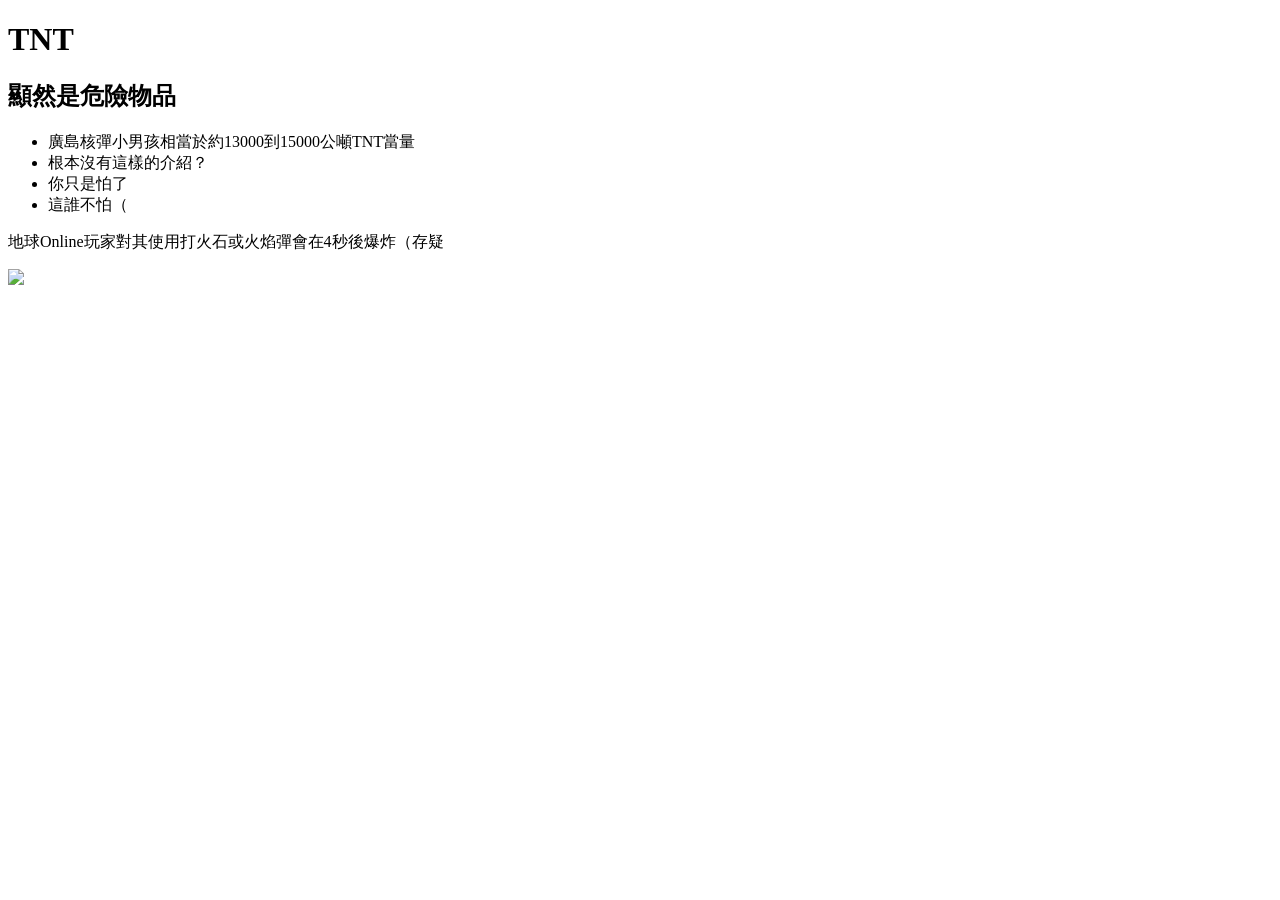
==== TNT.html @ c16bf7b8 "TNT" ====
<!DOCTYPE html>
<html lang="en">
<head>
    <meta charset="UTF-8">
    <meta name="viewport" content="width=device-width, initial-scale=1.0">
    <title>Document</title>
</head>
<body>
    <div>
        <h1>TNT</h1>
        <h2>顯然是危險物品</h2>
        <ul>
            <li>廣島核彈小男孩相當於約13000到15000公噸TNT當量</li>
            <li>根本沒有這樣的介紹？</li>
            <li>你只是怕了</li>
            <li>這誰不怕（</li>
        </ul>
        <p>地球Online玩家對其使用打火石或火焰彈會在4秒後爆炸（存疑</p>
        <img src="https://zh.minecraft.wiki/images/Minecraft-tnt-explosion.gif?66b12"> 
    </div>
</body>
</html>
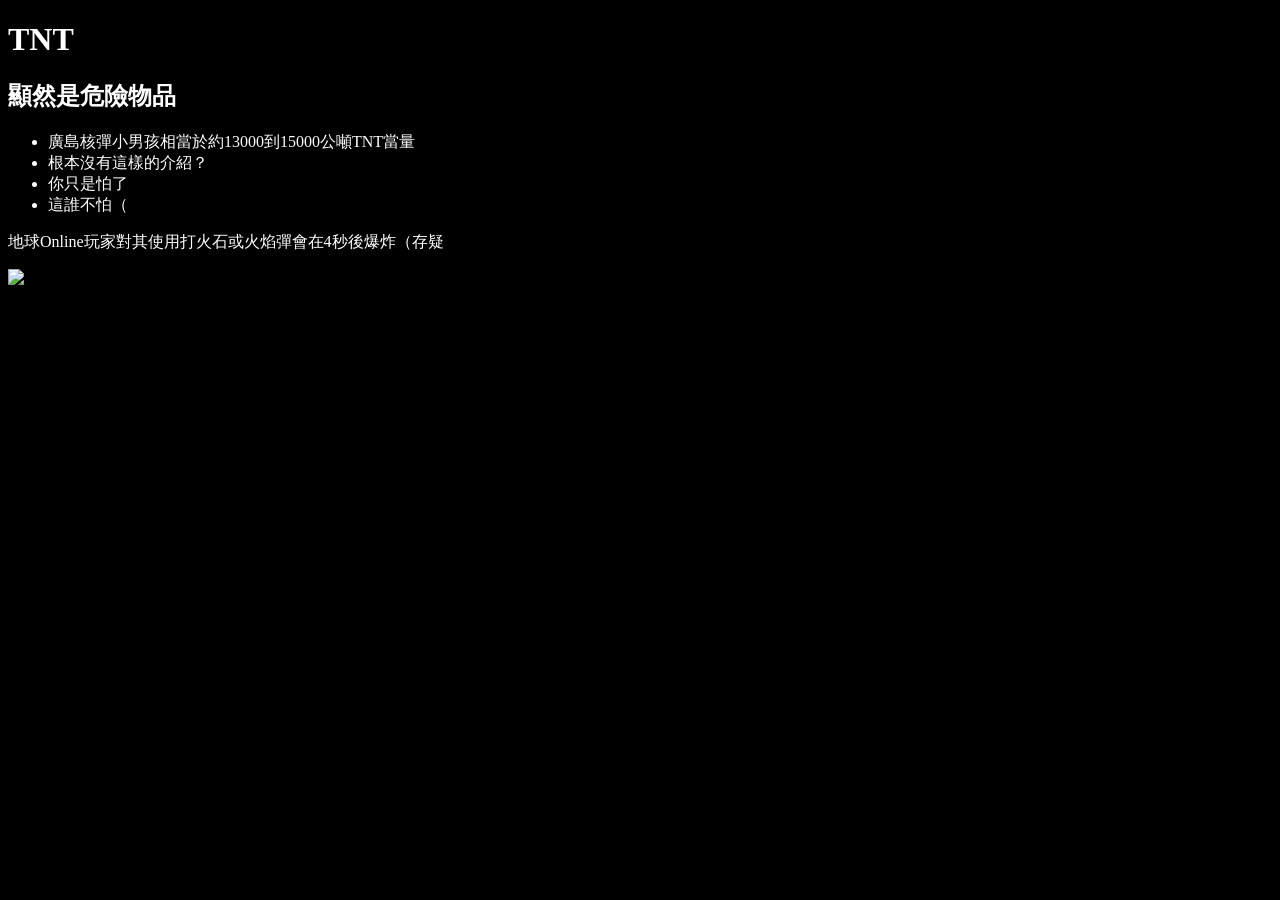
==== commit 80eb9884: "TNT" ====
--- a/TNT.html
+++ b/TNT.html
@@ -3,7 +3,8 @@
 <head>
     <meta charset="UTF-8">
     <meta name="viewport" content="width=device-width, initial-scale=1.0">
-    <title>Document</title>
+    <title>TNT</title>
+    <link rel="stylesheet" href="TNT.css">
 </head>
 <body>
     <div>
--- a/TNT.css
+++ b/TNT.css
@@ -0,0 +1,4 @@
+body{
+    background-color: black;
+    color:white;
+}
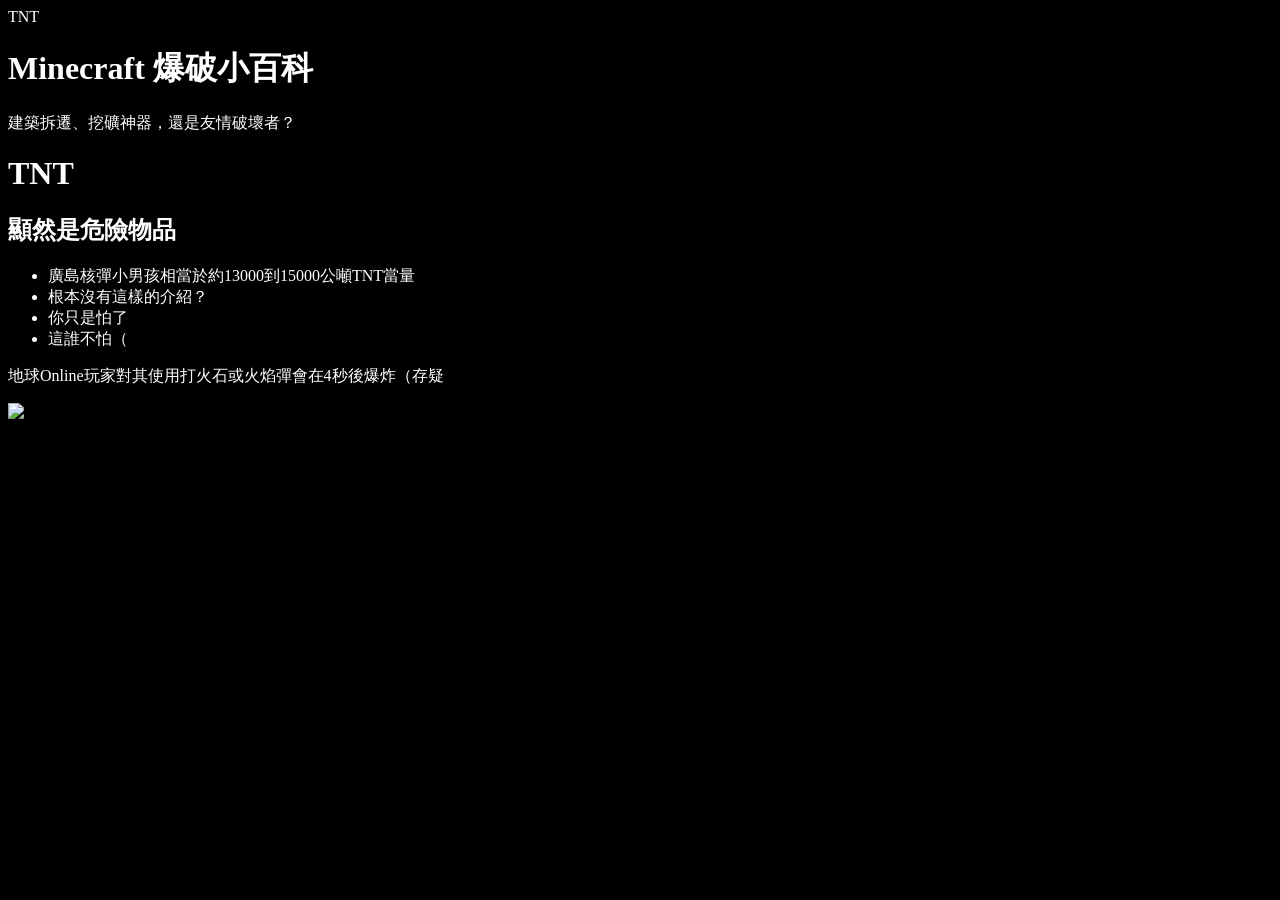
==== commit 2ce0fdc7: "TNT" ====
--- a/TNT.html
+++ b/TNT.html
@@ -8,6 +8,12 @@
 </head>
 <body>
     <div>
+
+        <div class="container">
+        <div class="tnt-logo">TNT</div>
+        <h1>Minecraft 爆破小百科</h1>
+        <p class="subtitle">建築拆遷、挖礦神器，還是友情破壞者？</p>
+
         <h1>TNT</h1>
         <h2>顯然是危險物品</h2>
         <ul>
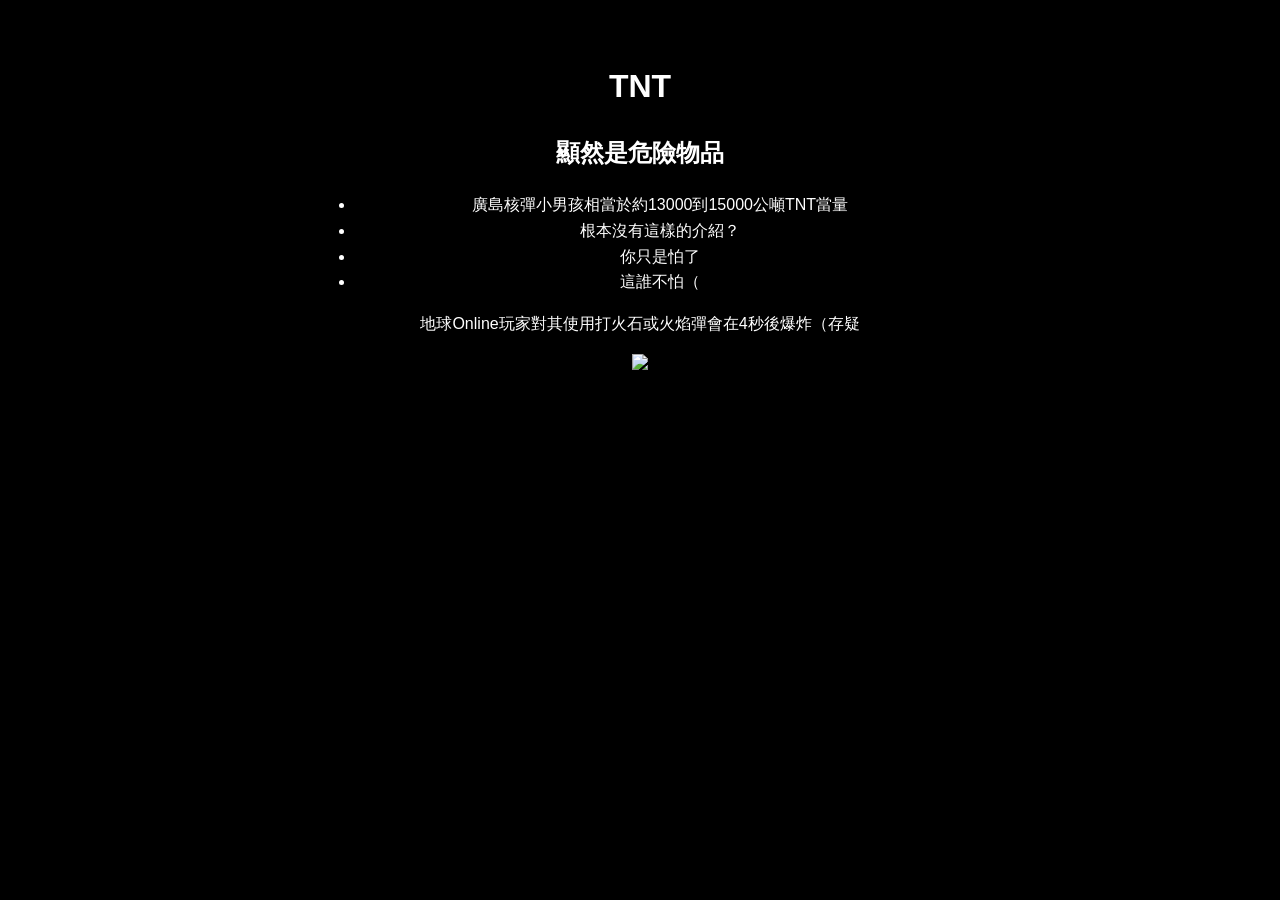
==== commit 607cb1dc: "TNT" ====
--- a/TNT.html
+++ b/TNT.html
@@ -7,23 +7,19 @@
     <link rel="stylesheet" href="TNT.css">
 </head>
 <body>
-    <div>
-
-        <div class="container">
-        <div class="tnt-logo">TNT</div>
-        <h1>Minecraft 爆破小百科</h1>
-        <p class="subtitle">建築拆遷、挖礦神器，還是友情破壞者？</p>
-
-        <h1>TNT</h1>
-        <h2>顯然是危險物品</h2>
-        <ul>
-            <li>廣島核彈小男孩相當於約13000到15000公噸TNT當量</li>
-            <li>根本沒有這樣的介紹？</li>
-            <li>你只是怕了</li>
-            <li>這誰不怕（</li>
-        </ul>
-        <p>地球Online玩家對其使用打火石或火焰彈會在4秒後爆炸（存疑</p>
-        <img src="https://zh.minecraft.wiki/images/Minecraft-tnt-explosion.gif?66b12"> 
+    <div class="all">
+        <div class="TNT">
+            <h1>TNT</h1>
+            <h2>顯然是危險物品</h2>
+            <ul>
+                <li>廣島核彈小男孩相當於約13000到15000公噸TNT當量</li>
+                <li>根本沒有這樣的介紹？</li>
+                <li>你只是怕了</li>
+                <li>這誰不怕（</li>
+            </ul>
+            <p>地球Online玩家對其使用打火石或火焰彈會在4秒後爆炸（存疑</p>
+            <img src="https://zh.minecraft.wiki/images/Minecraft-tnt-explosion.gif?66b12">
+        </div>
     </div>
 </body>
 </html>
--- a/TNT.css
+++ b/TNT.css
@@ -1,4 +1,13 @@
 body{
     background-color: black;
-    color:white;
-}+    color: white;
+    font-family: "微軟正黑體", sans-serif;
+    margin: 0;
+    padding: 40px 20px;
+    line-height: 1.6;
+}
+.all{
+    max-width: 650px;
+    margin: 0 auto;
+    text-align: center;
+}
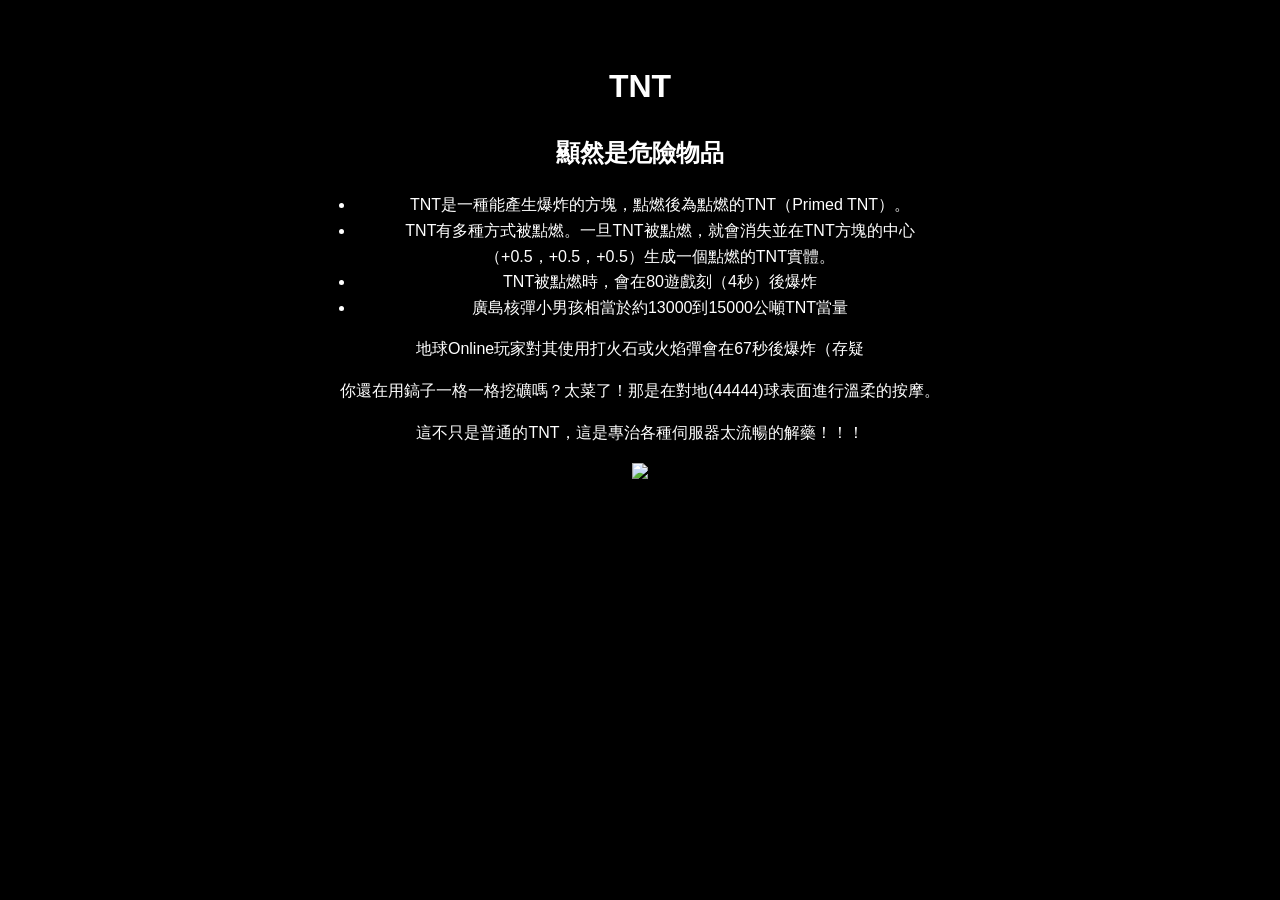
==== commit a999851c: "TNT" ====
--- a/TNT.html
+++ b/TNT.html
@@ -12,12 +12,14 @@
             <h1>TNT</h1>
             <h2>顯然是危險物品</h2>
             <ul>
+                <li>TNT是一種能產生爆炸的方塊，點燃後為點燃的TNT（Primed TNT）。</li>
+                <li>TNT有多種方式被點燃。一旦TNT被點燃，就會消失並在TNT方塊的中心（+0.5，+0.5，+0.5）生成一個點燃的TNT實體。</li>
+                <li>TNT被點燃時，會在80遊戲刻（4秒）後爆炸</li>
                 <li>廣島核彈小男孩相當於約13000到15000公噸TNT當量</li>
-                <li>根本沒有這樣的介紹？</li>
-                <li>你只是怕了</li>
-                <li>這誰不怕（</li>
             </ul>
-            <p>地球Online玩家對其使用打火石或火焰彈會在4秒後爆炸（存疑</p>
+            <p>地球Online玩家對其使用打火石或火焰彈會在67秒後爆炸（存疑</p>
+            <p>你還在用鎬子一格一格挖礦嗎？太菜了！那是在對地(44444)球表面進行溫柔的按摩。</p>
+            <p>這不只是普通的TNT，這是專治各種伺服器太流暢的解藥！！！</p>
             <img src="https://zh.minecraft.wiki/images/Minecraft-tnt-explosion.gif?66b12">
         </div>
     </div>
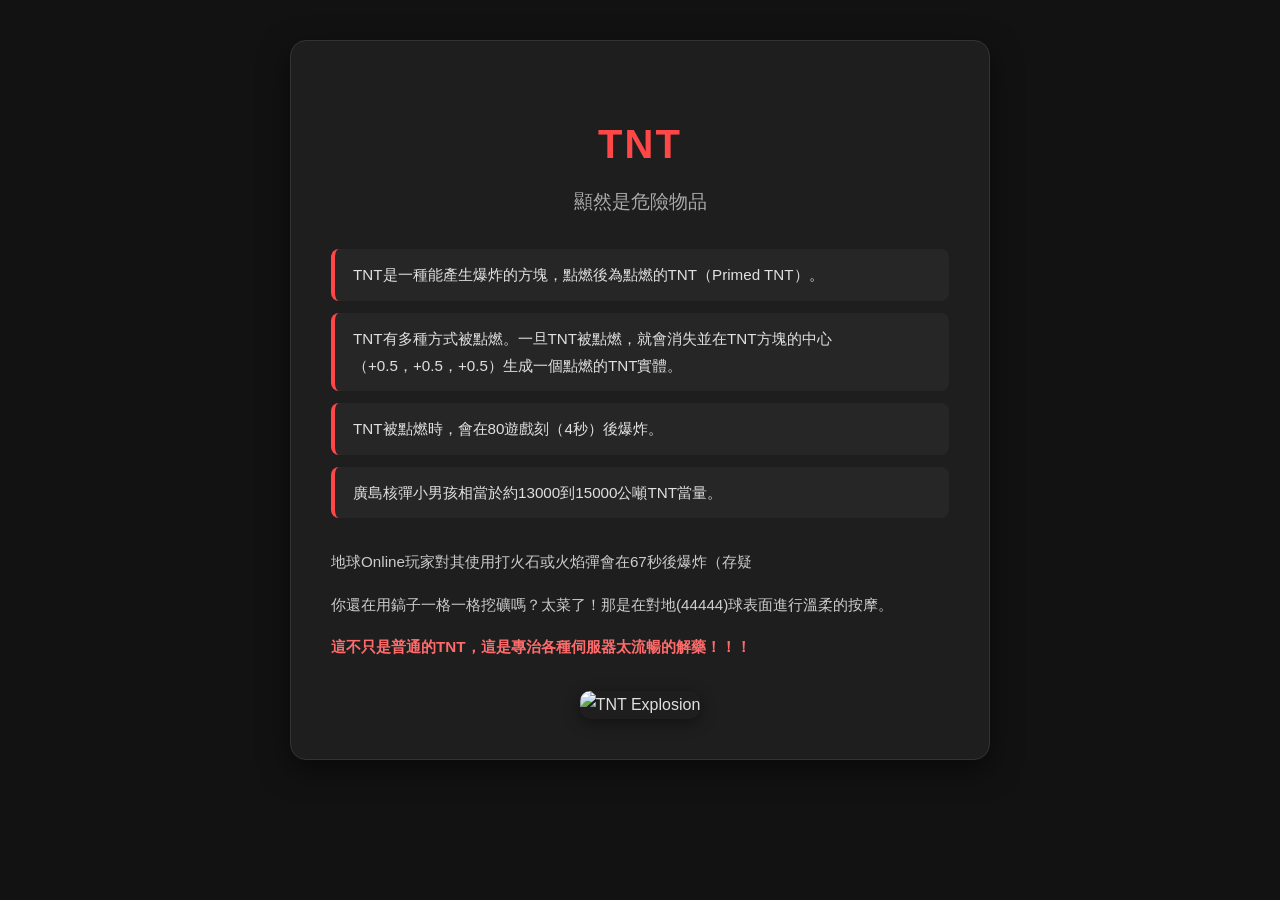
==== commit a8198f21: "TNT" ====
--- a/TNT.html
+++ b/TNT.html
@@ -11,16 +11,23 @@
         <div class="TNT">
             <h1>TNT</h1>
             <h2>顯然是危險物品</h2>
-            <ul>
+            
+            <ul class="list">
                 <li>TNT是一種能產生爆炸的方塊，點燃後為點燃的TNT（Primed TNT）。</li>
                 <li>TNT有多種方式被點燃。一旦TNT被點燃，就會消失並在TNT方塊的中心（+0.5，+0.5，+0.5）生成一個點燃的TNT實體。</li>
-                <li>TNT被點燃時，會在80遊戲刻（4秒）後爆炸</li>
-                <li>廣島核彈小男孩相當於約13000到15000公噸TNT當量</li>
+                <li>TNT被點燃時，會在80遊戲刻（4秒）後爆炸。</li>
+                <li>廣島核彈小男孩相當於約13000到15000公噸TNT當量。</li>
             </ul>
-            <p>地球Online玩家對其使用打火石或火焰彈會在67秒後爆炸（存疑</p>
-            <p>你還在用鎬子一格一格挖礦嗎？太菜了！那是在對地(44444)球表面進行溫柔的按摩。</p>
-            <p>這不只是普通的TNT，這是專治各種伺服器太流暢的解藥！！！</p>
-            <img src="https://zh.minecraft.wiki/images/Minecraft-tnt-explosion.gif?66b12">
+
+            <div class="notes">
+                <p>地球Online玩家對其使用打火石或火焰彈會在67秒後爆炸（存疑</p>
+                <p>你還在用鎬子一格一格挖礦嗎？太菜了！那是在對地(44444)球表面進行溫柔的按摩。</p>
+                <p class="important">這不只是普通的TNT，這是專治各種伺服器太流暢的解藥！！！</p>
+            </div>
+
+            <div class="img">
+                <img src="https://zh.minecraft.wiki/images/Minecraft-tnt-explosion.gif?66b12" alt="TNT Explosion">
+            </div>
         </div>
     </div>
 </body>
--- a/TNT.css
+++ b/TNT.css
@@ -1,13 +1,77 @@
 body{
-    background-color: black;
-    color: white;
+    background-color: #121212;
+    color: #e0e0e0;
     font-family: "微軟正黑體", sans-serif;
     margin: 0;
     padding: 40px 20px;
-    line-height: 1.6;
+    line-height: 1.8;
 }
+
 .all{
-    max-width: 650px;
+    max-width: 700px;
     margin: 0 auto;
+}
+
+.TNT{
+    background-color: #1e1e1e;
+    padding: 40px;
+    border-radius: 16px;
+    box-shadow: 0 10px 30px rgba(0, 0, 0, 0.5);
+    border: 1px solid #333;
+    text-align: left;
+}
+
+.TNT h1{
+    font-size: 2.5rem;
+    color: #ff4747;
+    margin-bottom: 5px;
     text-align: center;
+    letter-spacing: 2px;
 }
+
+.TNT h2{
+    font-size: 1.2rem;
+    color: #aaa;
+    margin-top: 0;
+    margin-bottom: 30px;
+    text-align: center;
+    font-weight: normal;
+}
+
+.list{
+    list-style-type: none;
+    padding: 0;
+    margin-bottom: 30px;
+}
+
+.list li{
+    background-color: #262626;
+    margin-bottom: 12px;
+    padding: 12px 18px;
+    border-radius: 8px;
+    border-left: 4px solid #ff4747;
+    font-size: 0.95rem;
+}
+
+.notes p{
+    margin-bottom: 15px;
+    color: #ccc;
+    font-size: 0.95rem;
+}
+
+.important{
+    color: #ff6b6b !important;
+    font-weight: bold;
+}
+
+.img{
+    text-align: center;
+    margin-top: 30px;
+}
+
+.TNT img{
+    max-width: 100%;
+    height: auto;
+    border-radius: 10px;
+    box-shadow: 0 4px 15px rgba(0, 0, 0, 0.4);
+}
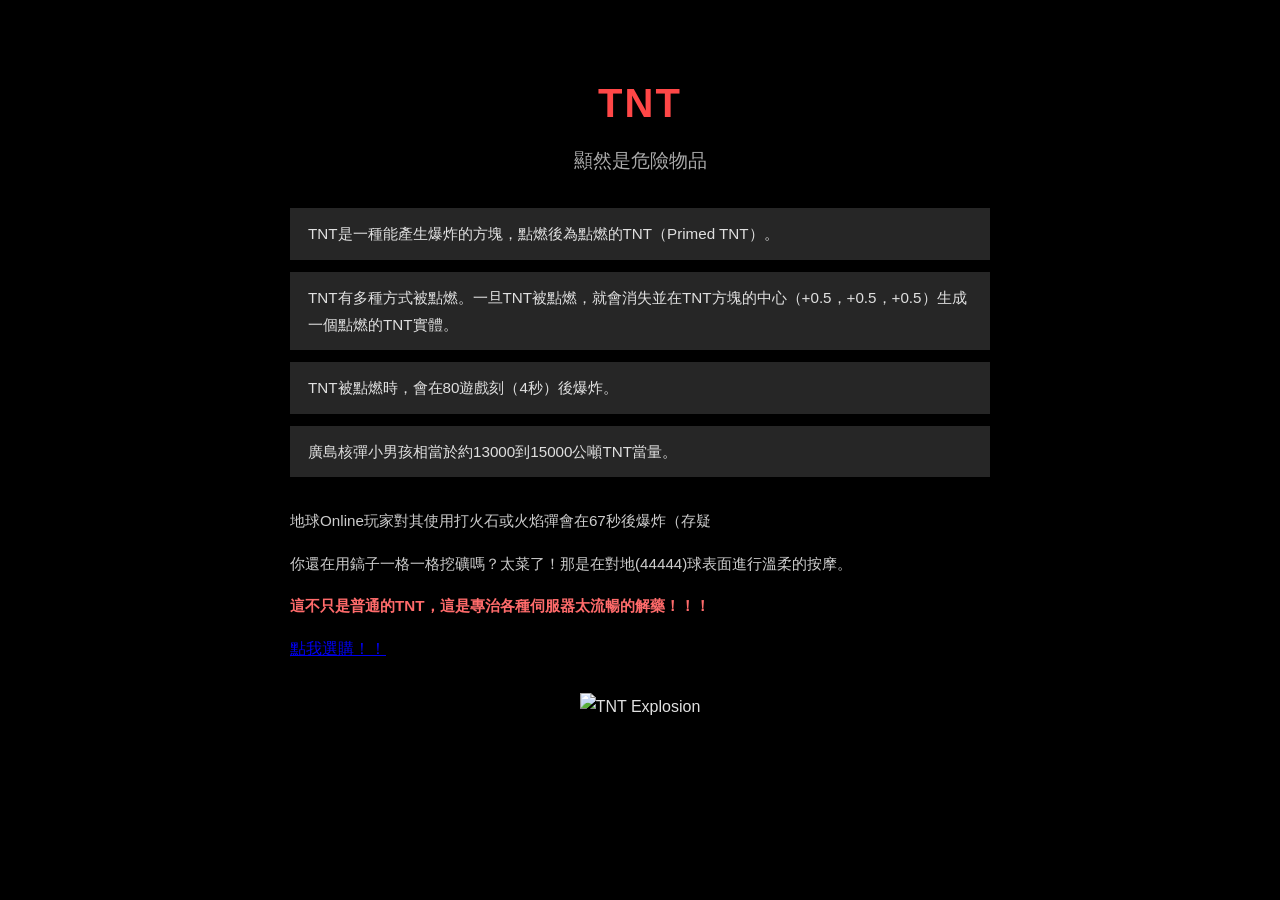
==== commit 74eb734e: "TNT" ====
--- a/TNT.html
+++ b/TNT.html
@@ -24,6 +24,8 @@
                 <p>你還在用鎬子一格一格挖礦嗎？太菜了！那是在對地(44444)球表面進行溫柔的按摩。</p>
                 <p class="important">這不只是普通的TNT，這是專治各種伺服器太流暢的解藥！！！</p>
             </div>
+            
+            <a href="https://www.youtube.com/watch?v=dQw4w9WgXcQ" title="購買連結">點我選購！！</a>
 
             <div class="img">
                 <img src="https://zh.minecraft.wiki/images/Minecraft-tnt-explosion.gif?66b12" alt="TNT Explosion">
--- a/TNT.css
+++ b/TNT.css
@@ -1,5 +1,5 @@
 body{
-    background-color: #121212;
+    background-color: #000000;
     color: #e0e0e0;
     font-family: "微軟正黑體", sans-serif;
     margin: 0;
@@ -10,15 +10,6 @@
 .all{
     max-width: 700px;
     margin: 0 auto;
-}
-
-.TNT{
-    background-color: #1e1e1e;
-    padding: 40px;
-    border-radius: 16px;
-    box-shadow: 0 10px 30px rgba(0, 0, 0, 0.5);
-    border: 1px solid #333;
-    text-align: left;
 }
 
 .TNT h1{
@@ -48,8 +39,6 @@
     background-color: #262626;
     margin-bottom: 12px;
     padding: 12px 18px;
-    border-radius: 8px;
-    border-left: 4px solid #ff4747;
     font-size: 0.95rem;
 }
 
@@ -72,6 +61,4 @@
 .TNT img{
     max-width: 100%;
     height: auto;
-    border-radius: 10px;
-    box-shadow: 0 4px 15px rgba(0, 0, 0, 0.4);
-}+}
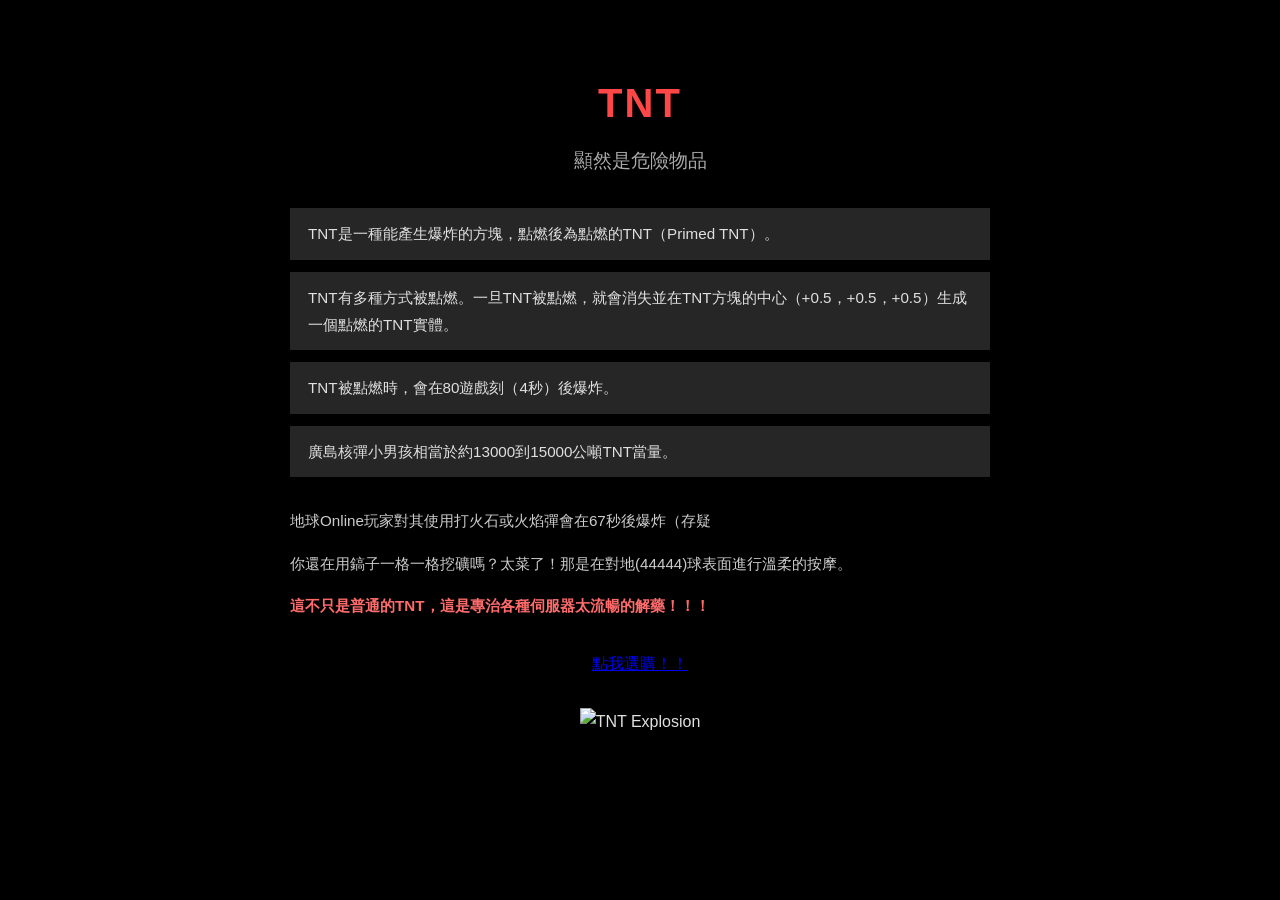
==== commit e05508ef: "TNT" ====
--- a/TNT.html
+++ b/TNT.html
@@ -25,7 +25,9 @@
                 <p class="important">這不只是普通的TNT，這是專治各種伺服器太流暢的解藥！！！</p>
             </div>
             
-            <a href="https://www.youtube.com/watch?v=dQw4w9WgXcQ" title="購買連結">點我選購！！</a>
+            <div class="rick">
+                <a href="https://www.youtube.com/watch?v=dQw4w9WgXcQ" title="購買連結">點我選購！！</a>
+            </div>
 
             <div class="img">
                 <img src="https://zh.minecraft.wiki/images/Minecraft-tnt-explosion.gif?66b12" alt="TNT Explosion">
--- a/TNT.css
+++ b/TNT.css
@@ -53,6 +53,12 @@
     font-weight: bold;
 }
 
+.rick{
+    color:aqua;
+    text-align: center;
+    margin-top: 30px;    
+}
+
 .img{
     text-align: center;
     margin-top: 30px;
